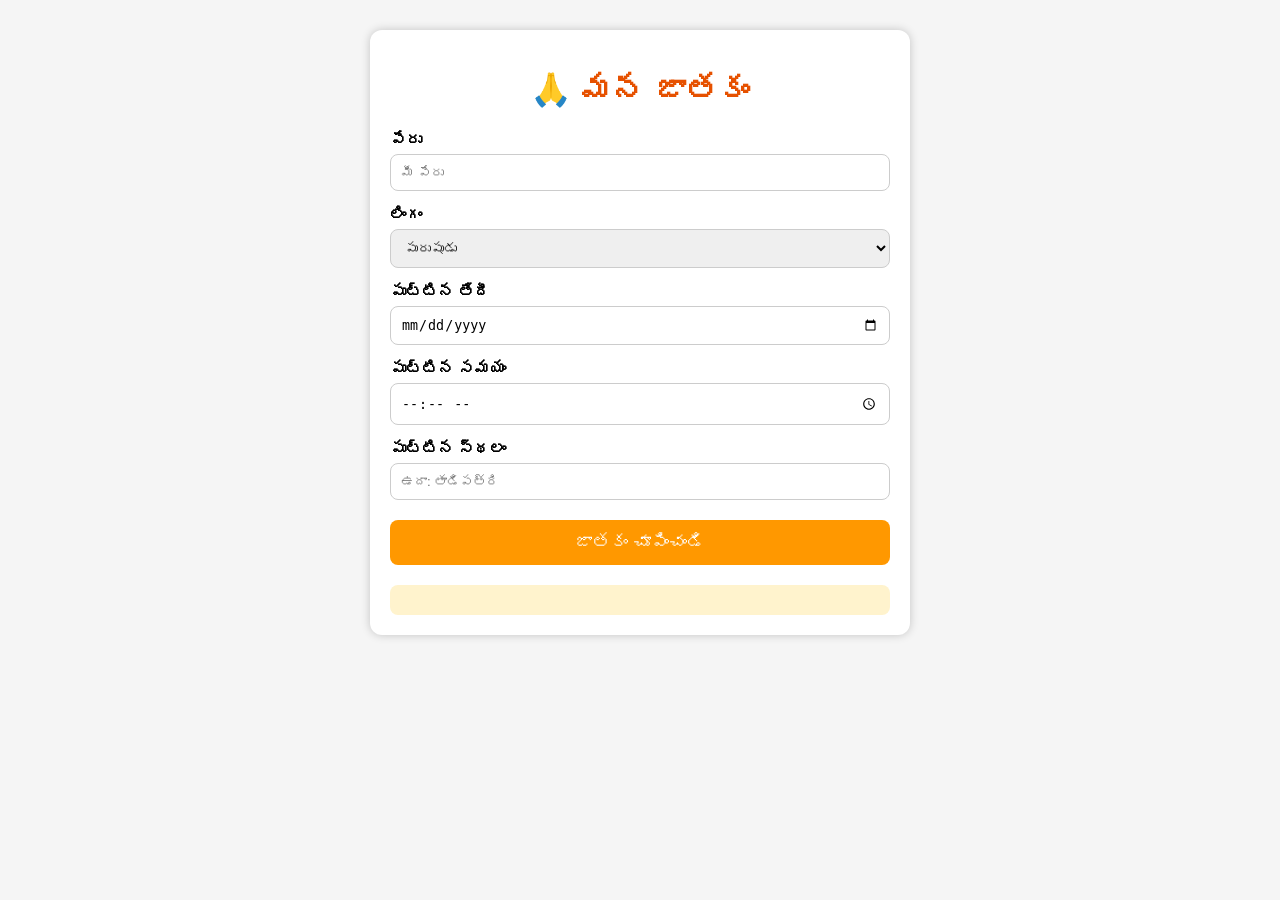
==== index.html @ 7fd2e131 "First commit" ====
<!DOCTYPE html>
<html lang="te">
<head>
<meta charset="UTF-8">
<meta name="viewport" content="width=device-width, initial-scale=1.0">
<title>మన జాతకం</title>
<link rel="stylesheet" href="style.css">
</head>

<body>

<div class="container">

<h1>🙏 మన జాతకం</h1>

<label>పేరు</label>
<input type="text" id="name" placeholder="మీ పేరు">

<label>లింగం</label>
<select id="gender">
<option>పురుషుడు</option>
<option>స్త్రీ</option>
</select>

<label>పుట్టిన తేదీ</label>
<input type="date" id="dob">

<label>పుట్టిన సమయం</label>
<input type="time" id="time">

<label>పుట్టిన స్థలం</label>
<input type="text" id="place" placeholder="ఉదా: తాడిపత్రి">

<button onclick="showMessage()">జాతకం చూపించండి</button>

<div id="result"></div>

</div>

<script src="script.js"></script>

</body>
</html>
---- style.css ----
body{
    margin:0;
    padding:0;
    font-family:Arial, sans-serif;
    background:#f5f5f5;
}

.container{
    max-width:500px;
    margin:30px auto;
    background:#fff;
    padding:20px;
    border-radius:12px;
    box-shadow:0 0 10px rgba(0,0,0,0.2);
}

h1{
    text-align:center;
    color:#e65100;
}

label{
    display:block;
    margin-top:15px;
    margin-bottom:5px;
    font-weight:bold;
}

input,
select{
    width:100%;
    padding:10px;
    border:1px solid #ccc;
    border-radius:8px;
    box-sizing:border-box;
}

button{
    width:100%;
    margin-top:20px;
    padding:12px;
    background:#ff9800;
    color:white;
    border:none;
    border-radius:8px;
    font-size:18px;
    cursor:pointer;
}

button:hover{
    background:#e68900;
}

#result{
    margin-top:20px;
    padding:15px;
    background:#fff3cd;
    border-radius:8px;
    font-size:18px;
    text-align:center;
}
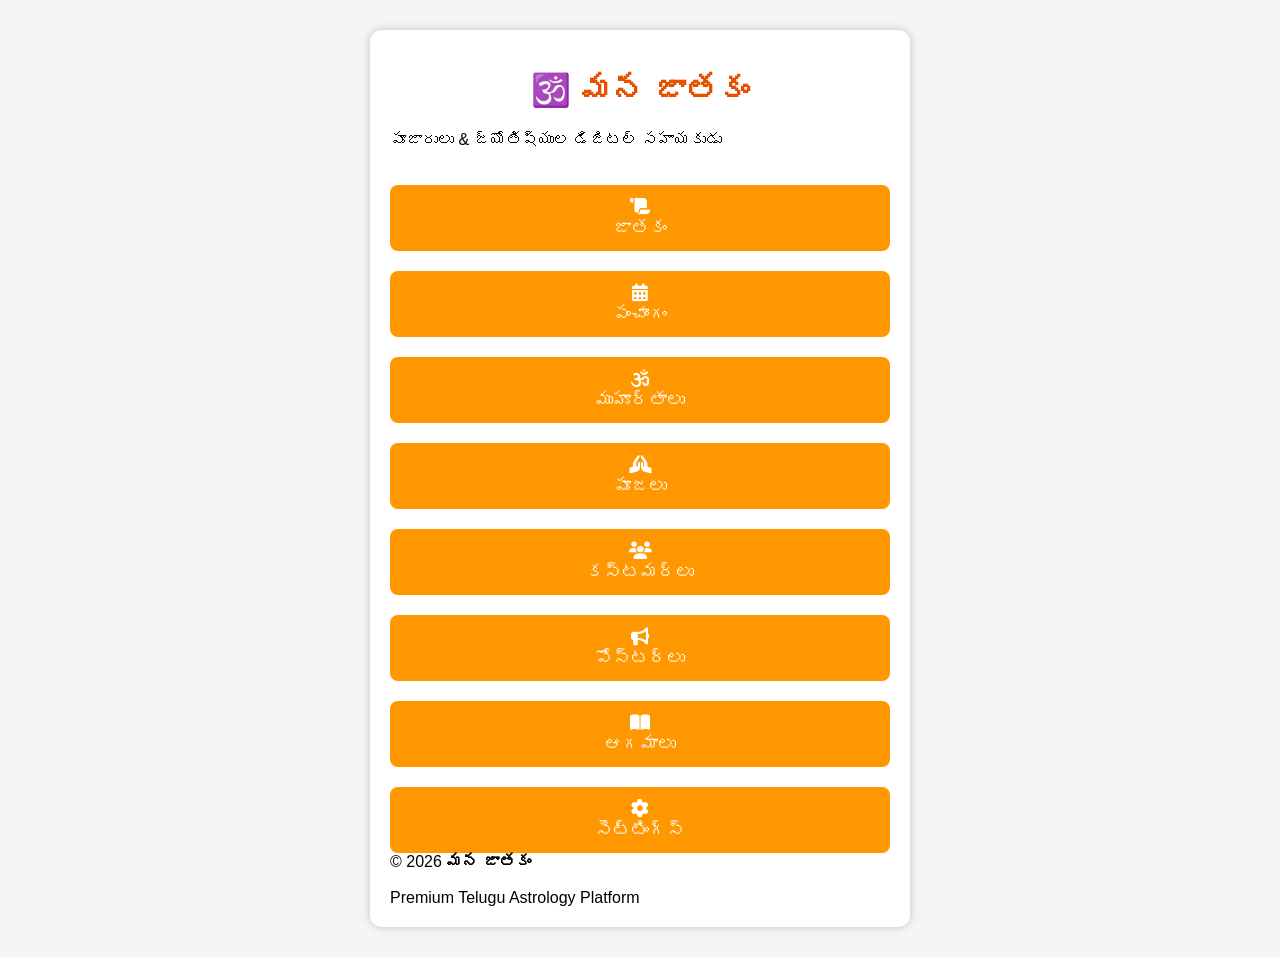
==== commit 7fff9b22: "Enhance index.html with new UI components Added new elements and improved layout for user input." ====
--- a/index.html
+++ b/index.html
@@ -3,41 +3,88 @@
 <head>
 <meta charset="UTF-8">
 <meta name="viewport" content="width=device-width, initial-scale=1.0">
+
 <title>మన జాతకం</title>
+
 <link rel="stylesheet" href="style.css">
+
+<link href="https://fonts.googleapis.com/css2?family=Noto+Sans+Telugu:wght@400;500;700&display=swap" rel="stylesheet">
+
+<link rel="stylesheet" href="https://cdnjs.cloudflare.com/ajax/libs/font-awesome/6.6.0/css/all.min.css">
+
 </head>
 
 <body>
 
 <div class="container">
 
-<h1>🙏 మన జాతకం</h1>
+<div class="header">
 
-<label>పేరు</label>
-<input type="text" id="name" placeholder="మీ పేరు">
+<h1>🕉️ మన జాతకం</h1>
 
-<label>లింగం</label>
-<select id="gender">
-<option>పురుషుడు</option>
-<option>స్త్రీ</option>
-</select>
+<p class="subtitle">
+పూజారులు & జ్యోతిష్యుల డిజిటల్ సహాయకుడు
+</p>
 
-<label>పుట్టిన తేదీ</label>
-<input type="date" id="dob">
+</div>
 
-<label>పుట్టిన సమయం</label>
-<input type="time" id="time">
+<div class="menu">
 
-<label>పుట్టిన స్థలం</label>
-<input type="text" id="place" placeholder="ఉదా: తాడిపత్రి">
+<button onclick="location.href='jathakam.html'">
+<i class="fa-solid fa-scroll"></i><br>
+జాతకం
+</button>
 
-<button onclick="showMessage()">జాతకం చూపించండి</button>
+<button>
+<i class="fa-solid fa-calendar-days"></i><br>
+పంచాంగం
+</button>
 
-<div id="result"></div>
+<button>
+<i class="fa-solid fa-om"></i><br>
+ముహూర్తాలు
+</button>
+
+<button>
+<i class="fa-solid fa-hands-praying"></i><br>
+పూజలు
+</button>
+
+<button>
+<i class="fa-solid fa-users"></i><br>
+కస్టమర్లు
+</button>
+
+<button>
+<i class="fa-solid fa-bullhorn"></i><br>
+పోస్టర్లు
+</button>
+
+<button>
+<i class="fa-solid fa-book-open"></i><br>
+ఆగమాలు
+</button>
+
+<button>
+<i class="fa-solid fa-gear"></i><br>
+సెట్టింగ్స్
+</button>
+
+</div>
+
+<footer class="footer">
+
+© 2026 <b>మన జాతకం</b>
+
+<br><br>
+
+Premium Telugu Astrology Platform
+
+</footer>
 
 </div>
 
 <script src="script.js"></script>
 
 </body>
-</html>+</html>
--- a/style.css
+++ b/style.css
@@ -58,4 +58,37 @@
     border-radius:8px;
     font-size:18px;
     text-align:center;
-}+}
+.jathakam-box{
+    margin-top:20px;
+    background:#ffffff;
+    padding:15px;
+    border-radius:15px;
+    overflow-x:auto;
+    max-width:100%;
+    box-shadow:0 5px 15px rgba(0,0,0,.15);
+}
+
+.jathakam-box img{
+    max-width:100%;
+    height:auto;
+    display:block;
+    margin:auto;
+}
+
+.jathakam-box table{
+    width:100%;
+    border-collapse:collapse;
+    font-size:15px;
+}
+
+.jathakam-box td,
+.jathakam-box th{
+    padding:6px;
+    word-break:break-word;
+}
+
+.jathakam-box pre{
+    white-space:pre-wrap;
+    word-break:break-word;
+}
